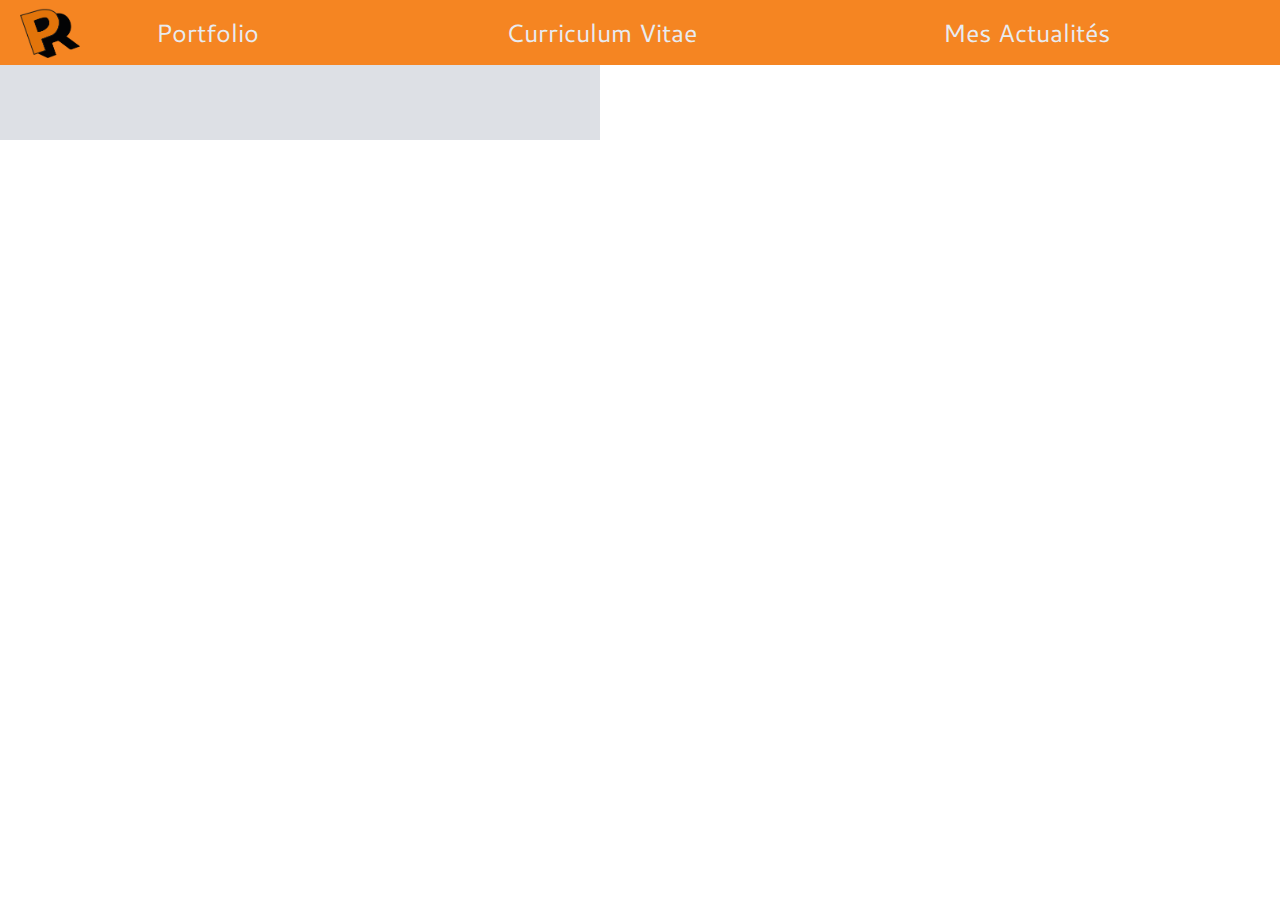
==== Index.html @ 8ec95d5a "Créa" ====
<!DOCTYPE html>
<html lang="fr">
  <head>
    <meta charset="UTF-8" />
    <meta http-equiv="X-UA-Compatible" content="IE=edge" />
    <meta name="viewport" content="width=device-width, initial-scale=1.0" />
    <link rel="stylesheet" href="Style.css" />
    <title>Accueil</title>
  </head>
  <body>
    <header>
      <img src="assets/IMG/LOGOp.png" height="50" width="60" alt="LOGO" />
      <a href="Portfolio\Index.html">Portfolio</a>
      <a href="CV\Index.html">Curriculum Vitae</a>
      <a href="Actu\Index.html">Mes Actualités</a>
    </header>
    <div class="bouton1">
    </div>
  </body>
</html>
---- Style.css ----
@import url("https://fonts.googleapis.com/css2?family=Cantarell&display=swap");

* {
  font-family: "Cantarell", sans-serif;
}

body {
  max-width: 1440px;
  padding: 0;
  margin: 0;
}

header {
  background-color: #f58522;
  width: 100%;
  height: 65px;
  align-items: center;
  display: flex;
  justify-content: space-between;
}
header a {
  text-decoration: none;
  color: #e8ebf0;
  font-size: 25px;
  margin-right: 170px;
}
header img {
  margin-left: 20px;
}
.bouton1 {
  background-color: #dde0e5;
  width: 600px;
  height: 75px;
  
}
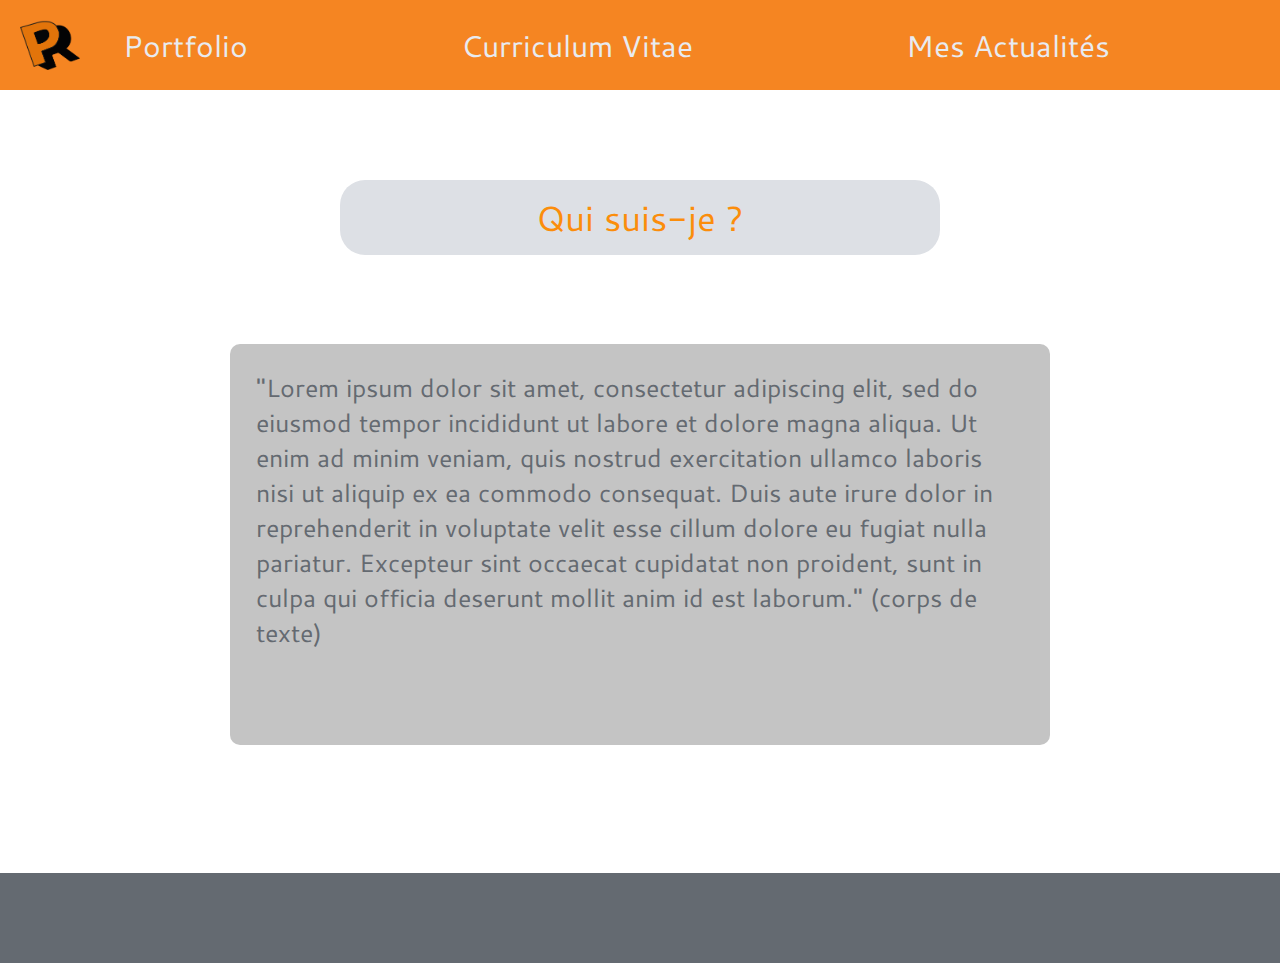
==== commit 7f794d53: "up" ====
--- a/Index.html
+++ b/Index.html
@@ -14,7 +14,18 @@
       <a href="CV\Index.html">Curriculum Vitae</a>
       <a href="Actu\Index.html">Mes Actualités</a>
     </header>
-    <div class="bouton1">
+    <div class="bouton1">Qui suis-je ?</div>
+    <div class="informations">
+      "Lorem ipsum dolor sit amet, consectetur adipiscing elit, sed do eiusmod
+      tempor incididunt ut labore et dolore magna aliqua. Ut enim ad minim
+      veniam, quis nostrud exercitation ullamco laboris nisi ut aliquip ex ea
+      commodo consequat. Duis aute irure dolor in reprehenderit in voluptate
+      velit esse cillum dolore eu fugiat nulla pariatur. Excepteur sint occaecat
+      cupidatat non proident, sunt in culpa qui officia deserunt mollit anim id
+      est laborum." (corps de texte)
     </div>
+    <footer>
+        
+    </footer>
   </body>
 </html>
--- a/Style.css
+++ b/Style.css
@@ -13,7 +13,7 @@
 header {
   background-color: #f58522;
   width: 100%;
-  height: 65px;
+  height: 90px;
   align-items: center;
   display: flex;
   justify-content: space-between;
@@ -21,15 +21,39 @@
 header a {
   text-decoration: none;
   color: #e8ebf0;
-  font-size: 25px;
+  font-size: 30px;
   margin-right: 170px;
 }
 header img {
   margin-left: 20px;
 }
 .bouton1 {
+  display: flex;
   background-color: #dde0e5;
   width: 600px;
   height: 75px;
-  
+  border-radius: 25px 25px 25px 25px;
+  color: #fb8d0b;
+  font-size: 35px;
+  justify-content: center;
+  align-items: center;
+  margin: 7% auto;
+  text-decoration: double;
 }
+.informations {
+  background-color: #c4c4c4;
+  width: 60%;
+  height: 350px;
+  border-radius: 10px 10px 10px 10px;
+  margin: auto;
+  font-size:25px;
+  color: #646A71;
+  padding:2% 2%;
+  margin-bottom: 10%;
+}
+footer{
+  background-color: #646A71;
+  width: 100%;
+  height: 90px;
+
+}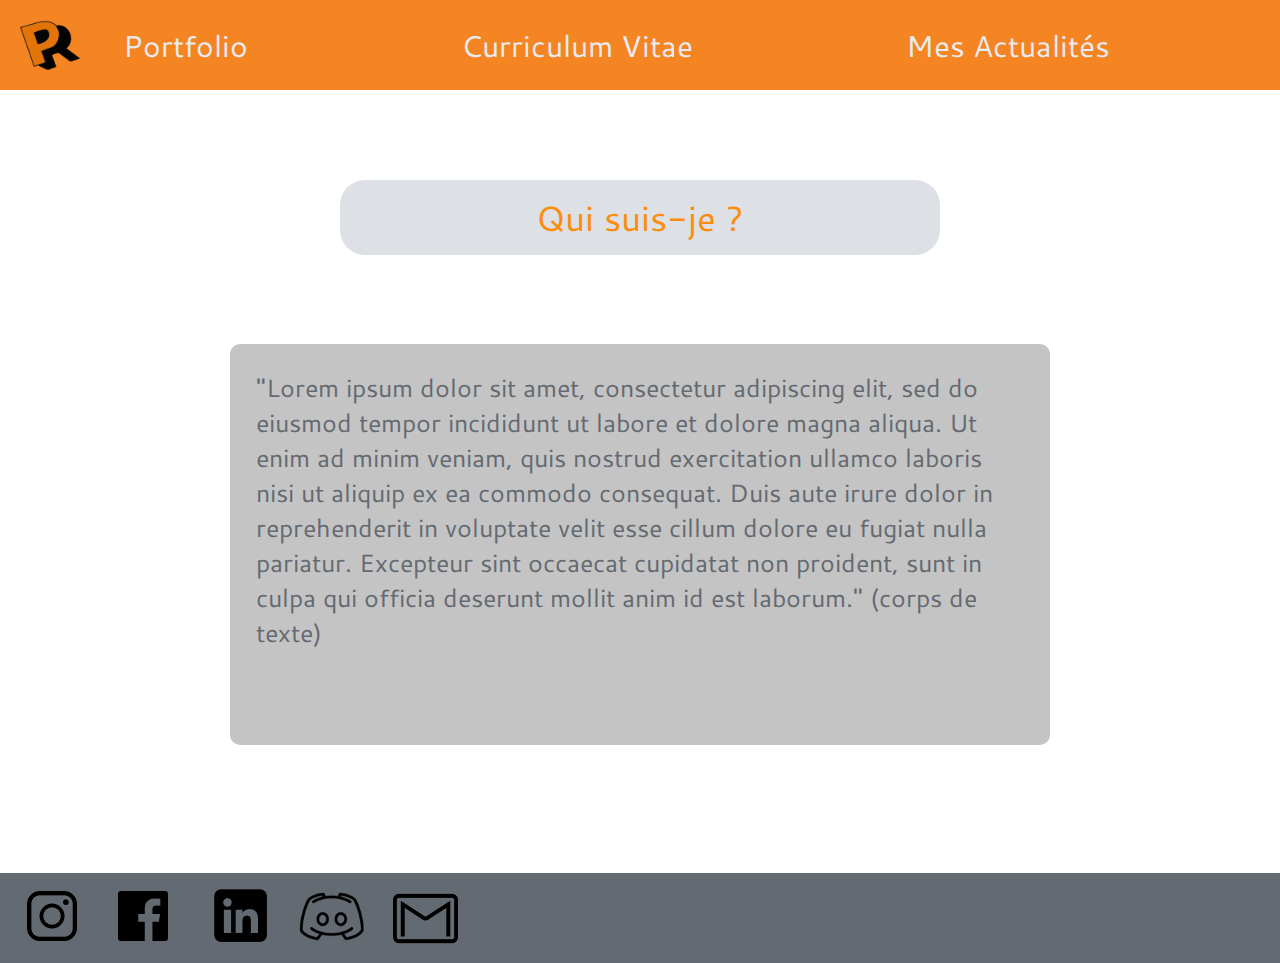
==== commit b341d915: "Page d'accueil fini" ====
--- a/Index.html
+++ b/Index.html
@@ -25,7 +25,38 @@
       est laborum." (corps de texte)
     </div>
     <footer>
-        
+      <a href="https://www.instagram.com/prammpro/?hl=fr">
+        <img
+          src="assets/IMG/insta.png"
+          height="50"
+          width="50"
+          alt="Instagram"
+        />
+      </a>
+      <a href="https://www.facebook.com/paul.marquaille/">
+        <img
+          src="assets/IMG/facebook.png"
+          height="80"
+          width="80"
+          alt="facebook"
+        />
+      </a>
+      <a href="https://www.linkedin.com/in/paul-marquaille/">
+        <img
+          src="assets/IMG/linkedin.png"
+          height="65"
+          width="65"
+          alt="Linkedin"
+      /></a>
+      <img
+        src="assets/IMG/discord.png"
+        width="70"
+        height="70"
+        alt="discord"
+        title="Pramm#5839"
+      />
+        <img src="assets/IMG/gmail.png" width="65" height="65" alt="gmail" title="paulmarquaille@gmail.com"
+      /></a>
     </footer>
   </body>
 </html>
--- a/Style.css
+++ b/Style.css
@@ -10,6 +10,9 @@
   margin: 0;
 }
 
+a:hover {
+  color: #646a71;
+}
 header {
   background-color: #f58522;
   width: 100%;
@@ -46,14 +49,22 @@
   height: 350px;
   border-radius: 10px 10px 10px 10px;
   margin: auto;
-  font-size:25px;
-  color: #646A71;
-  padding:2% 2%;
+  font-size: 25px;
+  color: #646a71;
+  padding: 2% 2%;
   margin-bottom: 10%;
 }
-footer{
-  background-color: #646A71;
+footer {
+  background-color: #646a71;
   width: 100%;
   height: 90px;
-
-}+  display: flex;
+  align-items: center;
+  justify-content: flex-start;
+}
+footer img {
+  padding-left: 2%;
+}
+footer a {
+  padding-left: 2%;
+}
